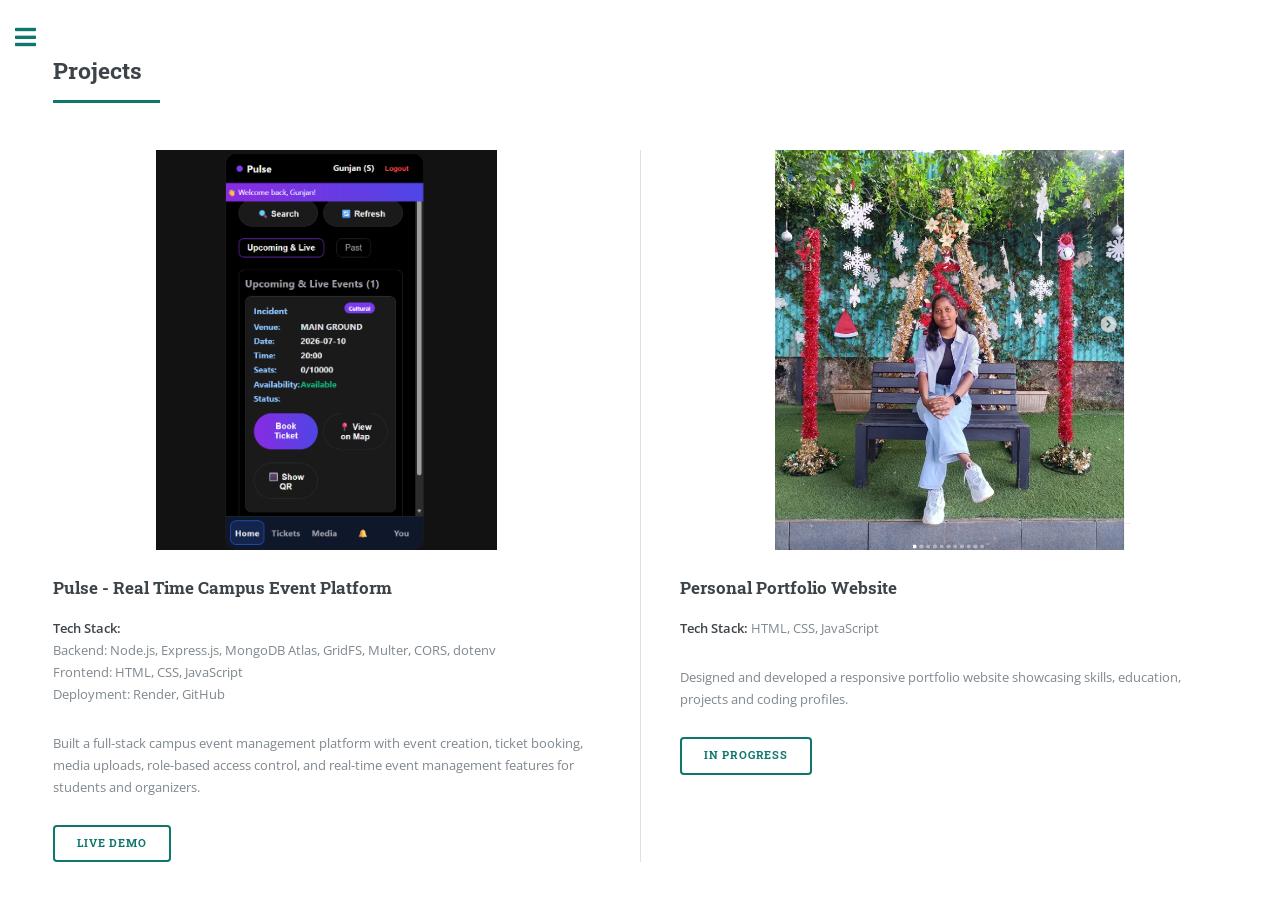
==== projects.html @ a21080b9 "Add files via upload" ====
<!DOCTYPE HTML>
<!--
	Editorial by HTML5 UP
	html5up.net | @ajlkn
	Free for personal and commercial use under the CCA 3.0 license (html5up.net/license)
-->
<html>
	<head>
		<title>Editorial by HTML5 UP</title>
		<meta charset="utf-8" />
		<meta name="viewport" content="width=device-width, initial-scale=1, user-scalable=no" />
		<link rel="stylesheet" href="assets/css/main.css" />
	</head>
	<body class="is-preload">

		<!-- Wrapper -->
			<div id="wrapper">

				<!-- Main -->
					<div id="main">
						<div class="inner">

							

							<!-- Projects -->
								<section>
									<header class="major">
										<h2>Projects</h2>
									</header>
									<div class="posts">
										<!-- Project 1 -->
										<article>
											<a href="#" class="image"><img src="images/Pulse.png" alt="Pulse Project" /></a>
											<h3>Pulse - Real Time Campus Event Platform</h3>
											<p>
    										<strong>Tech Stack:</strong><br>

    											Backend: Node.js, Express.js, MongoDB Atlas, GridFS, Multer, CORS, dotenv<br>

    											Frontend: HTML, CSS, JavaScript<br>

    											Deployment: Render, GitHub
											</p>
											<p>
                								Built a full-stack campus event management platform with event creation,
												ticket booking, media uploads, role-based access control, and real-time
												event management features for students and organizers.
            								</p>

            								<ul class="actions">
                								<li><a href="https://frontendcampus.netlify.app/?api=https://campus-event-hub-1.onrender.com" class="button" target="_blank">Live  Demo</a></li>
            								</ul>               		
            							
										</article>
										<!-- Project 2 -->
										<article>
											<a href="#" class="image">
                								<img src="images/Porfolio.png" alt="Portfolio Website" />
            								</a>

            								<h3>Personal Portfolio Website</h3>
            								<p>
    										<strong>Tech Stack:</strong>
    											HTML, CSS, JavaScript
											</p>
            								<p>
                							Designed and developed a responsive portfolio website
                							showcasing skills, education, projects and coding profiles.
            								</p>

            								<ul class="actions">
                							<li><a href="#" class="button">In Progress</a></li>
            								</ul>
										</article>
											
									</div>
								</section>

						</div>
					</div>

				<!-- Sidebar -->
					<div id="sidebar">
						<div class="inner">

							<!-- Menu -->
								<nav id="menu">
									<header class="major">
										<h2>Menu</h2>
									</header>
									<ul>
										<li><a href="index.html">Home</a></li>
										<li><a href="about.html">About</a></li>
										<li><a href="skills.html">Skills</a></li>
										<li><a href="projects.html">Projects</a></li>
										<li><a href="education.html">Education</a></li>
										<li><a href="contact.html">Contact</a></li>
									</ul>
								</nav>

							<!-- Section -->
							<section>
    							<header class="major">
        							<h2>Achievements</h2>
    							</header>

    							<ul>
        							<li>200+ Problems Solved on LeetCode</li>
        							<li>MCA at NITK Surathkal</li>
        							<li>BCA CGPA: 8.16</li>
    							</ul>
							</section>

							<!-- Section -->
								<section>
									<header class="major">
										<h2>Get in touch</h2>
									</header>
									
									<ul class="contact">
										<li class="icon solid fa-envelope">gunjantoppo2003@gmail.com</li>
										<li class="icon solid fa-phone">+91-6204297197</li>
										<li class="icon solid fa-home">Ranchi, Jharkhand</li>
									</ul>
								</section>

							<!-- Footer -->
								<footer id="footer">
									&copy; 2026 Gunjan Toppo. Built with HTML, CSS & JavaScript.
								</footer>

						</div>
					</div>

			</div>

		<!-- Scripts -->
			<script src="assets/js/jquery.min.js"></script>
			<script src="assets/js/browser.min.js"></script>
			<script src="assets/js/breakpoints.min.js"></script>
			<script src="assets/js/util.js"></script>
			<script src="assets/js/main.js"></script>

	</body>
</html>
---- assets/css/main.css ----
@import url(fontawesome-all.min.css);
@import url("https://fonts.googleapis.com/css?family=Open+Sans:400,600,400italic,600italic|Roboto+Slab:400,700");
/*
	Editorial by HTML5 UP
	html5up.net | @ajlkn
	Free for personal and commercial use under the CCA 3.0 license (html5up.net/license)
*/
html, body, div, span, applet, object,
iframe, h1, h2, h3, h4, h5, h6, p, blockquote,
pre, a, abbr, acronym, address, big, cite,
code, del, dfn, em, img, ins, kbd, q, s, samp,
small, strike, strong, sub, sup, tt, var, b,
u, i, center, dl, dt, dd, ol, ul, li, fieldset,
form, label, legend, table, caption, tbody,
tfoot, thead, tr, th, td, article, aside,
canvas, details, embed, figure, figcaption,
footer, header, hgroup, menu, nav, output, ruby,
section, summary, time, mark, audio, video {
  margin: 0;
  padding: 0;
  border: 0;
  font-size: 100%;
  font: inherit;
  vertical-align: baseline; }

article, aside, details, figcaption, figure,
footer, header, hgroup, menu, nav, section {
  display: block; }

body {
  line-height: 1; }

ol, ul {
  list-style: none; }

blockquote, q {
  quotes: none; }
  blockquote:before, blockquote:after, q:before, q:after {
    content: '';
    content: none; }

table {
  border-collapse: collapse;
  border-spacing: 0; }

body {
  -webkit-text-size-adjust: none; }

mark {
  background-color: transparent;
  color: inherit; }

input::-moz-focus-inner {
  border: 0;
  padding: 0; }

input, select, textarea {
  -moz-appearance: none;
  -webkit-appearance: none;
  -ms-appearance: none;
  appearance: none; }

/* Basic */
@-ms-viewport {
  width: device-width; }

body {
  -ms-overflow-style: scrollbar; }

@media screen and (max-width: 480px) {
  html, body {
    min-width: 320px; } }

html {
  box-sizing: border-box; }

*, *:before, *:after {
  box-sizing: inherit; }

body {
  background: #ffffff; }
  body.is-preload *, body.is-preload *:before, body.is-preload *:after, body.is-resizing *, body.is-resizing *:before, body.is-resizing *:after {
    -moz-animation: none !important;
    -webkit-animation: none !important;
    -ms-animation: none !important;
    animation: none !important;
    -moz-transition: none !important;
    -webkit-transition: none !important;
    -ms-transition: none !important;
    transition: none !important; }

/* Type */
body, input, select, textarea {
  color: #7f888f;
  font-family: "Open Sans", sans-serif;
  font-size: 13pt;
  font-weight: 400;
  line-height: 1.65; }
  @media screen and (max-width: 1680px) {
    body, input, select, textarea {
      font-size: 11pt; } }
  @media screen and (max-width: 1280px) {
    body, input, select, textarea {
      font-size: 10pt; } }
  @media screen and (max-width: 360px) {
    body, input, select, textarea {
      font-size: 9pt; } }

a {
  -moz-transition: color 0.2s ease-in-out, border-bottom-color 0.2s ease-in-out;
  -webkit-transition: color 0.2s ease-in-out, border-bottom-color 0.2s ease-in-out;
  -ms-transition: color 0.2s ease-in-out, border-bottom-color 0.2s ease-in-out;
  transition: color 0.2s ease-in-out, border-bottom-color 0.2s ease-in-out;
  border-bottom: dotted 1px;
  color: #0F766E;
  text-decoration: none; }
  a:hover {
    border-bottom-color: #0F766E;
    color: #0F766E !important; }
    a:hover strong {
      color: inherit; }

strong, b {
  color: #3d4449;
  font-weight: 600; }

em, i {
  font-style: italic; }

p {
  margin: 0 0 2em 0; }

h1, h2, h3, h4, h5, h6 {
  color: #3d4449;
  font-family: "Roboto Slab", serif;
  font-weight: 700;
  line-height: 1.5;
  margin: 0 0 1em 0; }
  h1 a, h2 a, h3 a, h4 a, h5 a, h6 a {
    color: inherit;
    text-decoration: none;
    border-bottom: 0; }

h1 {
  font-size: 4em;
  margin: 0 0 0.5em 0;
  line-height: 1.3; }

h2 {
  font-size: 1.75em; }

h3 {
  font-size: 1.25em; }

h4 {
  font-size: 1.1em; }

h5 {
  font-size: 0.9em; }

h6 {
  font-size: 0.7em; }

@media screen and (max-width: 1680px) {
  h1 {
    font-size: 3.5em; } }

@media screen and (max-width: 980px) {
  h1 {
    font-size: 3.25em; } }

@media screen and (max-width: 736px) {
  h1 {
    font-size: 2em;
    line-height: 1.4; }
  h2 {
    font-size: 1.5em; } }

sub {
  font-size: 0.8em;
  position: relative;
  top: 0.5em; }

sup {
  font-size: 0.8em;
  position: relative;
  top: -0.5em; }

blockquote {
  border-left: solid 3px rgba(210, 215, 217, 0.75);
  font-style: italic;
  margin: 0 0 2em 0;
  padding: 0.5em 0 0.5em 2em; }

code {
  background: rgba(230, 235, 237, 0.25);
  border-radius: 0.375em;
  border: solid 1px rgba(210, 215, 217, 0.75);
  font-family: "Courier New", monospace;
  font-size: 0.9em;
  margin: 0 0.25em;
  padding: 0.25em 0.65em; }

pre {
  -webkit-overflow-scrolling: touch;
  font-family: "Courier New", monospace;
  font-size: 0.9em;
  margin: 0 0 2em 0; }
  pre code {
    display: block;
    line-height: 1.75;
    padding: 1em 1.5em;
    overflow-x: auto; }

hr {
  border: 0;
  border-bottom: solid 1px rgba(210, 215, 217, 0.75);
  margin: 2em 0; }
  hr.major {
    margin: 3em 0; }

.align-left {
  text-align: left; }

.align-center {
  text-align: center; }

.align-right {
  text-align: right; }

/* Row */
.row {
  display: flex;
  flex-wrap: wrap;
  box-sizing: border-box;
  align-items: stretch; }
  .row > * {
    box-sizing: border-box; }
  .row.gtr-uniform > * > :last-child {
    margin-bottom: 0; }
  .row.aln-left {
    justify-content: flex-start; }
  .row.aln-center {
    justify-content: center; }
  .row.aln-right {
    justify-content: flex-end; }
  .row.aln-top {
    align-items: flex-start; }
  .row.aln-middle {
    align-items: center; }
  .row.aln-bottom {
    align-items: flex-end; }
  .row > .imp {
    order: -1; }
  .row > .col-1 {
    width: 8.33333%; }
  .row > .off-1 {
    margin-left: 8.33333%; }
  .row > .col-2 {
    width: 16.66667%; }
  .row > .off-2 {
    margin-left: 16.66667%; }
  .row > .col-3 {
    width: 25%; }
  .row > .off-3 {
    margin-left: 25%; }
  .row > .col-4 {
    width: 33.33333%; }
  .row > .off-4 {
    margin-left: 33.33333%; }
  .row > .col-5 {
    width: 41.66667%; }
  .row > .off-5 {
    margin-left: 41.66667%; }
  .row > .col-6 {
    width: 50%; }
  .row > .off-6 {
    margin-left: 50%; }
  .row > .col-7 {
    width: 58.33333%; }
  .row > .off-7 {
    margin-left: 58.33333%; }
  .row > .col-8 {
    width: 66.66667%; }
  .row > .off-8 {
    margin-left: 66.66667%; }
  .row > .col-9 {
    width: 75%; }
  .row > .off-9 {
    margin-left: 75%; }
  .row > .col-10 {
    width: 83.33333%; }
  .row > .off-10 {
    margin-left: 83.33333%; }
  .row > .col-11 {
    width: 91.66667%; }
  .row > .off-11 {
    margin-left: 91.66667%; }
  .row > .col-12 {
    width: 100%; }
  .row > .off-12 {
    margin-left: 100%; }
  .row.gtr-0 {
    margin-top: 0;
    margin-left: 0em; }
    .row.gtr-0 > * {
      padding: 0 0 0 0em; }
    .row.gtr-0.gtr-uniform {
      margin-top: 0em; }
      .row.gtr-0.gtr-uniform > * {
        padding-top: 0em; }
  .row.gtr-25 {
    margin-top: 0;
    margin-left: -0.375em; }
    .row.gtr-25 > * {
      padding: 0 0 0 0.375em; }
    .row.gtr-25.gtr-uniform {
      margin-top: -0.375em; }
      .row.gtr-25.gtr-uniform > * {
        padding-top: 0.375em; }
  .row.gtr-50 {
    margin-top: 0;
    margin-left: -0.75em; }
    .row.gtr-50 > * {
      padding: 0 0 0 0.75em; }
    .row.gtr-50.gtr-uniform {
      margin-top: -0.75em; }
      .row.gtr-50.gtr-uniform > * {
        padding-top: 0.75em; }
  .row {
    margin-top: 0;
    margin-left: -1.5em; }
    .row > * {
      padding: 0 0 0 1.5em; }
    .row.gtr-uniform {
      margin-top: -1.5em; }
      .row.gtr-uniform > * {
        padding-top: 1.5em; }
  .row.gtr-150 {
    margin-top: 0;
    margin-left: -2.25em; }
    .row.gtr-150 > * {
      padding: 0 0 0 2.25em; }
    .row.gtr-150.gtr-uniform {
      margin-top: -2.25em; }
      .row.gtr-150.gtr-uniform > * {
        padding-top: 2.25em; }
  .row.gtr-200 {
    margin-top: 0;
    margin-left: -3em; }
    .row.gtr-200 > * {
      padding: 0 0 0 3em; }
    .row.gtr-200.gtr-uniform {
      margin-top: -3em; }
      .row.gtr-200.gtr-uniform > * {
        padding-top: 3em; }
  @media screen and (max-width: 1680px) {
    .row {
      display: flex;
      flex-wrap: wrap;
      box-sizing: border-box;
      align-items: stretch; }
      .row > * {
        box-sizing: border-box; }
      .row.gtr-uniform > * > :last-child {
        margin-bottom: 0; }
      .row.aln-left {
        justify-content: flex-start; }
      .row.aln-center {
        justify-content: center; }
      .row.aln-right {
        justify-content: flex-end; }
      .row.aln-top {
        align-items: flex-start; }
      .row.aln-middle {
        align-items: center; }
      .row.aln-bottom {
        align-items: flex-end; }
      .row > .imp-xlarge {
        order: -1; }
      .row > .col-1-xlarge {
        width: 8.33333%; }
      .row > .off-1-xlarge {
        margin-left: 8.33333%; }
      .row > .col-2-xlarge {
        width: 16.66667%; }
      .row > .off-2-xlarge {
        margin-left: 16.66667%; }
      .row > .col-3-xlarge {
        width: 25%; }
      .row > .off-3-xlarge {
        margin-left: 25%; }
      .row > .col-4-xlarge {
        width: 33.33333%; }
      .row > .off-4-xlarge {
        margin-left: 33.33333%; }
      .row > .col-5-xlarge {
        width: 41.66667%; }
      .row > .off-5-xlarge {
        margin-left: 41.66667%; }
      .row > .col-6-xlarge {
        width: 50%; }
      .row > .off-6-xlarge {
        margin-left: 50%; }
      .row > .col-7-xlarge {
        width: 58.33333%; }
      .row > .off-7-xlarge {
        margin-left: 58.33333%; }
      .row > .col-8-xlarge {
        width: 66.66667%; }
      .row > .off-8-xlarge {
        margin-left: 66.66667%; }
      .row > .col-9-xlarge {
        width: 75%; }
      .row > .off-9-xlarge {
        margin-left: 75%; }
      .row > .col-10-xlarge {
        width: 83.33333%; }
      .row > .off-10-xlarge {
        margin-left: 83.33333%; }
      .row > .col-11-xlarge {
        width: 91.66667%; }
      .row > .off-11-xlarge {
        margin-left: 91.66667%; }
      .row > .col-12-xlarge {
        width: 100%; }
      .row > .off-12-xlarge {
        margin-left: 100%; }
      .row.gtr-0 {
        margin-top: 0;
        margin-left: 0em; }
        .row.gtr-0 > * {
          padding: 0 0 0 0em; }
        .row.gtr-0.gtr-uniform {
          margin-top: 0em; }
          .row.gtr-0.gtr-uniform > * {
            padding-top: 0em; }
      .row.gtr-25 {
        margin-top: 0;
        margin-left: -0.375em; }
        .row.gtr-25 > * {
          padding: 0 0 0 0.375em; }
        .row.gtr-25.gtr-uniform {
          margin-top: -0.375em; }
          .row.gtr-25.gtr-uniform > * {
            padding-top: 0.375em; }
      .row.gtr-50 {
        margin-top: 0;
        margin-left: -0.75em; }
        .row.gtr-50 > * {
          padding: 0 0 0 0.75em; }
        .row.gtr-50.gtr-uniform {
          margin-top: -0.75em; }
          .row.gtr-50.gtr-uniform > * {
            padding-top: 0.75em; }
      .row {
        margin-top: 0;
        margin-left: -1.5em; }
        .row > * {
          padding: 0 0 0 1.5em; }
        .row.gtr-uniform {
          margin-top: -1.5em; }
          .row.gtr-uniform > * {
            padding-top: 1.5em; }
      .row.gtr-150 {
        margin-top: 0;
        margin-left: -2.25em; }
        .row.gtr-150 > * {
          padding: 0 0 0 2.25em; }
        .row.gtr-150.gtr-uniform {
          margin-top: -2.25em; }
          .row.gtr-150.gtr-uniform > * {
            padding-top: 2.25em; }
      .row.gtr-200 {
        margin-top: 0;
        margin-left: -3em; }
        .row.gtr-200 > * {
          padding: 0 0 0 3em; }
        .row.gtr-200.gtr-uniform {
          margin-top: -3em; }
          .row.gtr-200.gtr-uniform > * {
            padding-top: 3em; } }
  @media screen and (max-width: 1280px) {
    .row {
      display: flex;
      flex-wrap: wrap;
      box-sizing: border-box;
      align-items: stretch; }
      .row > * {
        box-sizing: border-box; }
      .row.gtr-uniform > * > :last-child {
        margin-bottom: 0; }
      .row.aln-left {
        justify-content: flex-start; }
      .row.aln-center {
        justify-content: center; }
      .row.aln-right {
        justify-content: flex-end; }
      .row.aln-top {
        align-items: flex-start; }
      .row.aln-middle {
        align-items: center; }
      .row.aln-bottom {
        align-items: flex-end; }
      .row > .imp-large {
        order: -1; }
      .row > .col-1-large {
        width: 8.33333%; }
      .row > .off-1-large {
        margin-left: 8.33333%; }
      .row > .col-2-large {
        width: 16.66667%; }
      .row > .off-2-large {
        margin-left: 16.66667%; }
      .row > .col-3-large {
        width: 25%; }
      .row > .off-3-large {
        margin-left: 25%; }
      .row > .col-4-large {
        width: 33.33333%; }
      .row > .off-4-large {
        margin-left: 33.33333%; }
      .row > .col-5-large {
        width: 41.66667%; }
      .row > .off-5-large {
        margin-left: 41.66667%; }
      .row > .col-6-large {
        width: 50%; }
      .row > .off-6-large {
        margin-left: 50%; }
      .row > .col-7-large {
        width: 58.33333%; }
      .row > .off-7-large {
        margin-left: 58.33333%; }
      .row > .col-8-large {
        width: 66.66667%; }
      .row > .off-8-large {
        margin-left: 66.66667%; }
      .row > .col-9-large {
        width: 75%; }
      .row > .off-9-large {
        margin-left: 75%; }
      .row > .col-10-large {
        width: 83.33333%; }
      .row > .off-10-large {
        margin-left: 83.33333%; }
      .row > .col-11-large {
        width: 91.66667%; }
      .row > .off-11-large {
        margin-left: 91.66667%; }
      .row > .col-12-large {
        width: 100%; }
      .row > .off-12-large {
        margin-left: 100%; }
      .row.gtr-0 {
        margin-top: 0;
        margin-left: 0em; }
        .row.gtr-0 > * {
          padding: 0 0 0 0em; }
        .row.gtr-0.gtr-uniform {
          margin-top: 0em; }
          .row.gtr-0.gtr-uniform > * {
            padding-top: 0em; }
      .row.gtr-25 {
        margin-top: 0;
        margin-left: -0.375em; }
        .row.gtr-25 > * {
          padding: 0 0 0 0.375em; }
        .row.gtr-25.gtr-uniform {
          margin-top: -0.375em; }
          .row.gtr-25.gtr-uniform > * {
            padding-top: 0.375em; }
      .row.gtr-50 {
        margin-top: 0;
        margin-left: -0.75em; }
        .row.gtr-50 > * {
          padding: 0 0 0 0.75em; }
        .row.gtr-50.gtr-uniform {
          margin-top: -0.75em; }
          .row.gtr-50.gtr-uniform > * {
            padding-top: 0.75em; }
      .row {
        margin-top: 0;
        margin-left: -1.5em; }
        .row > * {
          padding: 0 0 0 1.5em; }
        .row.gtr-uniform {
          margin-top: -1.5em; }
          .row.gtr-uniform > * {
            padding-top: 1.5em; }
      .row.gtr-150 {
        margin-top: 0;
        margin-left: -2.25em; }
        .row.gtr-150 > * {
          padding: 0 0 0 2.25em; }
        .row.gtr-150.gtr-uniform {
          margin-top: -2.25em; }
          .row.gtr-150.gtr-uniform > * {
            padding-top: 2.25em; }
      .row.gtr-200 {
        margin-top: 0;
        margin-left: -3em; }
        .row.gtr-200 > * {
          padding: 0 0 0 3em; }
        .row.gtr-200.gtr-uniform {
          margin-top: -3em; }
          .row.gtr-200.gtr-uniform > * {
            padding-top: 3em; } }
  @media screen and (max-width: 980px) {
    .row {
      display: flex;
      flex-wrap: wrap;
      box-sizing: border-box;
      align-items: stretch; }
      .row > * {
        box-sizing: border-box; }
      .row.gtr-uniform > * > :last-child {
        margin-bottom: 0; }
      .row.aln-left {
        justify-content: flex-start; }
      .row.aln-center {
        justify-content: center; }
      .row.aln-right {
        justify-content: flex-end; }
      .row.aln-top {
        align-items: flex-start; }
      .row.aln-middle {
        align-items: center; }
      .row.aln-bottom {
        align-items: flex-end; }
      .row > .imp-medium {
        order: -1; }
      .row > .col-1-medium {
        width: 8.33333%; }
      .row > .off-1-medium {
        margin-left: 8.33333%; }
      .row > .col-2-medium {
        width: 16.66667%; }
      .row > .off-2-medium {
        margin-left: 16.66667%; }
      .row > .col-3-medium {
        width: 25%; }
      .row > .off-3-medium {
        margin-left: 25%; }
      .row > .col-4-medium {
        width: 33.33333%; }
      .row > .off-4-medium {
        margin-left: 33.33333%; }
      .row > .col-5-medium {
        width: 41.66667%; }
      .row > .off-5-medium {
        margin-left: 41.66667%; }
      .row > .col-6-medium {
        width: 50%; }
      .row > .off-6-medium {
        margin-left: 50%; }
      .row > .col-7-medium {
        width: 58.33333%; }
      .row > .off-7-medium {
        margin-left: 58.33333%; }
      .row > .col-8-medium {
        width: 66.66667%; }
      .row > .off-8-medium {
        margin-left: 66.66667%; }
      .row > .col-9-medium {
        width: 75%; }
      .row > .off-9-medium {
        margin-left: 75%; }
      .row > .col-10-medium {
        width: 83.33333%; }
      .row > .off-10-medium {
        margin-left: 83.33333%; }
      .row > .col-11-medium {
        width: 91.66667%; }
      .row > .off-11-medium {
        margin-left: 91.66667%; }
      .row > .col-12-medium {
        width: 100%; }
      .row > .off-12-medium {
        margin-left: 100%; }
      .row.gtr-0 {
        margin-top: 0;
        margin-left: 0em; }
        .row.gtr-0 > * {
          padding: 0 0 0 0em; }
        .row.gtr-0.gtr-uniform {
          margin-top: 0em; }
          .row.gtr-0.gtr-uniform > * {
            padding-top: 0em; }
      .row.gtr-25 {
        margin-top: 0;
        margin-left: -0.375em; }
        .row.gtr-25 > * {
          padding: 0 0 0 0.375em; }
        .row.gtr-25.gtr-uniform {
          margin-top: -0.375em; }
          .row.gtr-25.gtr-uniform > * {
            padding-top: 0.375em; }
      .row.gtr-50 {
        margin-top: 0;
        margin-left: -0.75em; }
        .row.gtr-50 > * {
          padding: 0 0 0 0.75em; }
        .row.gtr-50.gtr-uniform {
          margin-top: -0.75em; }
          .row.gtr-50.gtr-uniform > * {
            padding-top: 0.75em; }
      .row {
        margin-top: 0;
        margin-left: -1.5em; }
        .row > * {
          padding: 0 0 0 1.5em; }
        .row.gtr-uniform {
          margin-top: -1.5em; }
          .row.gtr-uniform > * {
            padding-top: 1.5em; }
      .row.gtr-150 {
        margin-top: 0;
        margin-left: -2.25em; }
        .row.gtr-150 > * {
          padding: 0 0 0 2.25em; }
        .row.gtr-150.gtr-uniform {
          margin-top: -2.25em; }
          .row.gtr-150.gtr-uniform > * {
            padding-top: 2.25em; }
      .row.gtr-200 {
        margin-top: 0;
        margin-left: -3em; }
        .row.gtr-200 > * {
          padding: 0 0 0 3em; }
        .row.gtr-200.gtr-uniform {
          margin-top: -3em; }
          .row.gtr-200.gtr-uniform > * {
            padding-top: 3em; } }
  @media screen and (max-width: 736px) {
    .row {
      display: flex;
      flex-wrap: wrap;
      box-sizing: border-box;
      align-items: stretch; }
      .row > * {
        box-sizing: border-box; }
      .row.gtr-uniform > * > :last-child {
        margin-bottom: 0; }
      .row.aln-left {
        justify-content: flex-start; }
      .row.aln-center {
        justify-content: center; }
      .row.aln-right {
        justify-content: flex-end; }
      .row.aln-top {
        align-items: flex-start; }
      .row.aln-middle {
        align-items: center; }
      .row.aln-bottom {
        align-items: flex-end; }
      .row > .imp-small {
        order: -1; }
      .row > .col-1-small {
        width: 8.33333%; }
      .row > .off-1-small {
        margin-left: 8.33333%; }
      .row > .col-2-small {
        width: 16.66667%; }
      .row > .off-2-small {
        margin-left: 16.66667%; }
      .row > .col-3-small {
        width: 25%; }
      .row > .off-3-small {
        margin-left: 25%; }
      .row > .col-4-small {
        width: 33.33333%; }
      .row > .off-4-small {
        margin-left: 33.33333%; }
      .row > .col-5-small {
        width: 41.66667%; }
      .row > .off-5-small {
        margin-left: 41.66667%; }
      .row > .col-6-small {
        width: 50%; }
      .row > .off-6-small {
        margin-left: 50%; }
      .row > .col-7-small {
        width: 58.33333%; }
      .row > .off-7-small {
        margin-left: 58.33333%; }
      .row > .col-8-small {
        width: 66.66667%; }
      .row > .off-8-small {
        margin-left: 66.66667%; }
      .row > .col-9-small {
        width: 75%; }
      .row > .off-9-small {
        margin-left: 75%; }
      .row > .col-10-small {
        width: 83.33333%; }
      .row > .off-10-small {
        margin-left: 83.33333%; }
      .row > .col-11-small {
        width: 91.66667%; }
      .row > .off-11-small {
        margin-left: 91.66667%; }
      .row > .col-12-small {
        width: 100%; }
      .row > .off-12-small {
        margin-left: 100%; }
      .row.gtr-0 {
        margin-top: 0;
        margin-left: 0em; }
        .row.gtr-0 > * {
          padding: 0 0 0 0em; }
        .row.gtr-0.gtr-uniform {
          margin-top: 0em; }
          .row.gtr-0.gtr-uniform > * {
            padding-top: 0em; }
      .row.gtr-25 {
        margin-top: 0;
        margin-left: -0.375em; }
        .row.gtr-25 > * {
          padding: 0 0 0 0.375em; }
        .row.gtr-25.gtr-uniform {
          margin-top: -0.375em; }
          .row.gtr-25.gtr-uniform > * {
            padding-top: 0.375em; }
      .row.gtr-50 {
        margin-top: 0;
        margin-left: -0.75em; }
        .row.gtr-50 > * {
          padding: 0 0 0 0.75em; }
        .row.gtr-50.gtr-uniform {
          margin-top: -0.75em; }
          .row.gtr-50.gtr-uniform > * {
            padding-top: 0.75em; }
      .row {
        margin-top: 0;
        margin-left: -1.5em; }
        .row > * {
          padding: 0 0 0 1.5em; }
        .row.gtr-uniform {
          margin-top: -1.5em; }
          .row.gtr-uniform > * {
            padding-top: 1.5em; }
      .row.gtr-150 {
        margin-top: 0;
        margin-left: -2.25em; }
        .row.gtr-150 > * {
          padding: 0 0 0 2.25em; }
        .row.gtr-150.gtr-uniform {
          margin-top: -2.25em; }
          .row.gtr-150.gtr-uniform > * {
            padding-top: 2.25em; }
      .row.gtr-200 {
        margin-top: 0;
        margin-left: -3em; }
        .row.gtr-200 > * {
          padding: 0 0 0 3em; }
        .row.gtr-200.gtr-uniform {
          margin-top: -3em; }
          .row.gtr-200.gtr-uniform > * {
            padding-top: 3em; } }
  @media screen and (max-width: 480px) {
    .row {
      display: flex;
      flex-wrap: wrap;
      box-sizing: border-box;
      align-items: stretch; }
      .row > * {
        box-sizing: border-box; }
      .row.gtr-uniform > * > :last-child {
        margin-bottom: 0; }
      .row.aln-left {
        justify-content: flex-start; }
      .row.aln-center {
        justify-content: center; }
      .row.aln-right {
        justify-content: flex-end; }
      .row.aln-top {
        align-items: flex-start; }
      .row.aln-middle {
        align-items: center; }
      .row.aln-bottom {
        align-items: flex-end; }
      .row > .imp-xsmall {
        order: -1; }
      .row > .col-1-xsmall {
        width: 8.33333%; }
      .row > .off-1-xsmall {
        margin-left: 8.33333%; }
      .row > .col-2-xsmall {
        width: 16.66667%; }
      .row > .off-2-xsmall {
        margin-left: 16.66667%; }
      .row > .col-3-xsmall {
        width: 25%; }
      .row > .off-3-xsmall {
        margin-left: 25%; }
      .row > .col-4-xsmall {
        width: 33.33333%; }
      .row > .off-4-xsmall {
        margin-left: 33.33333%; }
      .row > .col-5-xsmall {
        width: 41.66667%; }
      .row > .off-5-xsmall {
        margin-left: 41.66667%; }
      .row > .col-6-xsmall {
        width: 50%; }
      .row > .off-6-xsmall {
        margin-left: 50%; }
      .row > .col-7-xsmall {
        width: 58.33333%; }
      .row > .off-7-xsmall {
        margin-left: 58.33333%; }
      .row > .col-8-xsmall {
        width: 66.66667%; }
      .row > .off-8-xsmall {
        margin-left: 66.66667%; }
      .row > .col-9-xsmall {
        width: 75%; }
      .row > .off-9-xsmall {
        margin-left: 75%; }
      .row > .col-10-xsmall {
        width: 83.33333%; }
      .row > .off-10-xsmall {
        margin-left: 83.33333%; }
      .row > .col-11-xsmall {
        width: 91.66667%; }
      .row > .off-11-xsmall {
        margin-left: 91.66667%; }
      .row > .col-12-xsmall {
        width: 100%; }
      .row > .off-12-xsmall {
        margin-left: 100%; }
      .row.gtr-0 {
        margin-top: 0;
        margin-left: 0em; }
        .row.gtr-0 > * {
          padding: 0 0 0 0em; }
        .row.gtr-0.gtr-uniform {
          margin-top: 0em; }
          .row.gtr-0.gtr-uniform > * {
            padding-top: 0em; }
      .row.gtr-25 {
        margin-top: 0;
        margin-left: -0.375em; }
        .row.gtr-25 > * {
          padding: 0 0 0 0.375em; }
        .row.gtr-25.gtr-uniform {
          margin-top: -0.375em; }
          .row.gtr-25.gtr-uniform > * {
            padding-top: 0.375em; }
      .row.gtr-50 {
        margin-top: 0;
        margin-left: -0.75em; }
        .row.gtr-50 > * {
          padding: 0 0 0 0.75em; }
        .row.gtr-50.gtr-uniform {
          margin-top: -0.75em; }
          .row.gtr-50.gtr-uniform > * {
            padding-top: 0.75em; }
      .row {
        margin-top: 0;
        margin-left: -1.5em; }
        .row > * {
          padding: 0 0 0 1.5em; }
        .row.gtr-uniform {
          margin-top: -1.5em; }
          .row.gtr-uniform > * {
            padding-top: 1.5em; }
      .row.gtr-150 {
        margin-top: 0;
        margin-left: -2.25em; }
        .row.gtr-150 > * {
          padding: 0 0 0 2.25em; }
        .row.gtr-150.gtr-uniform {
          margin-top: -2.25em; }
          .row.gtr-150.gtr-uniform > * {
            padding-top: 2.25em; }
      .row.gtr-200 {
        margin-top: 0;
        margin-left: -3em; }
        .row.gtr-200 > * {
          padding: 0 0 0 3em; }
        .row.gtr-200.gtr-uniform {
          margin-top: -3em; }
          .row.gtr-200.gtr-uniform > * {
            padding-top: 3em; } }

/* Section/Article */
section.special, article.special {
  text-align: center; }

header p {
  font-family: "Roboto Slab", serif;
  font-size: 1em;
  font-weight: 400;
  letter-spacing: 0.075em;
  margin-top: -0.5em;
  text-transform: uppercase; }

header.major > :last-child {
  border-bottom: solid 3px #0F766E;
  display: inline-block;
  margin: 0 0 2em 0;
  padding: 0 0.75em 0.5em 0; }

header.main > :last-child {
  margin: 0 0 1em 0; }

/* Form */
form {
  margin: 0 0 2em 0; }

label {
  color: #3d4449;
  display: block;
  font-size: 0.9em;
  font-weight: 600;
  margin: 0 0 1em 0; }

input[type="text"],
input[type="password"],
input[type="email"],
input[type="tel"],
input[type="search"],
input[type="url"],
select,
textarea {
  -moz-appearance: none;
  -webkit-appearance: none;
  -ms-appearance: none;
  appearance: none;
  background: #ffffff;
  border-radius: 0.375em;
  border: none;
  border: solid 1px rgba(210, 215, 217, 0.75);
  color: inherit;
  display: block;
  outline: 0;
  padding: 0 1em;
  text-decoration: none;
  width: 100%; }
  input[type="text"]:invalid,
  input[type="password"]:invalid,
  input[type="email"]:invalid,
  input[type="tel"]:invalid,
  input[type="search"]:invalid,
  input[type="url"]:invalid,
  select:invalid,
  textarea:invalid {
    box-shadow: none; }
  input[type="text"]:focus,
  input[type="password"]:focus,
  input[type="email"]:focus,
  input[type="tel"]:focus,
  input[type="search"]:focus,
  input[type="url"]:focus,
  select:focus,
  textarea:focus {
    border-color: #0F766E;
    box-shadow: 0 0 0 1px #0F766E; }

select {
  background-image: url("data:image/svg+xml;charset=utf8,%3Csvg xmlns='http://www.w3.org/2000/svg' width='40' height='40' preserveAspectRatio='none' viewBox='0 0 40 40'%3E%3Cpath d='M9.4,12.3l10.4,10.4l10.4-10.4c0.2-0.2,0.5-0.4,0.9-0.4c0.3,0,0.6,0.1,0.9,0.4l3.3,3.3c0.2,0.2,0.4,0.5,0.4,0.9 c0,0.4-0.1,0.6-0.4,0.9L20.7,31.9c-0.2,0.2-0.5,0.4-0.9,0.4c-0.3,0-0.6-0.1-0.9-0.4L4.3,17.3c-0.2-0.2-0.4-0.5-0.4-0.9 c0-0.4,0.1-0.6,0.4-0.9l3.3-3.3c0.2-0.2,0.5-0.4,0.9-0.4S9.1,12.1,9.4,12.3z' fill='rgba(210, 215, 217, 0.75)' /%3E%3C/svg%3E");
  background-size: 1.25em;
  background-repeat: no-repeat;
  background-position: calc(100% - 1em) center;
  height: 2.75em;
  padding-right: 2.75em;
  text-overflow: ellipsis; }
  select option {
    color: #3d4449;
    background: #ffffff; }
  select:focus::-ms-value {
    background-color: transparent; }
  select::-ms-expand {
    display: none; }

input[type="text"],
input[type="password"],
input[type="email"],
input[type="tel"],
input[type="search"],
input[type="url"],
select {
  height: 2.75em; }

textarea {
  padding: 0.75em 1em; }

input[type="checkbox"],
input[type="radio"] {
  -moz-appearance: none;
  -webkit-appearance: none;
  -ms-appearance: none;
  appearance: none;
  display: block;
  float: left;
  margin-right: -2em;
  opacity: 0;
  width: 1em;
  z-index: -1; }
  input[type="checkbox"] + label,
  input[type="radio"] + label {
    text-decoration: none;
    color: #7f888f;
    cursor: pointer;
    display: inline-block;
    font-size: 1em;
    font-weight: 400;
    padding-left: 2.4em;
    padding-right: 0.75em;
    position: relative; }
    input[type="checkbox"] + label:before,
    input[type="radio"] + label:before {
      -moz-osx-font-smoothing: grayscale;
      -webkit-font-smoothing: antialiased;
      display: inline-block;
      font-style: normal;
      font-variant: normal;
      text-rendering: auto;
      line-height: 1;
      text-transform: none !important;
      font-family: 'Font Awesome 5 Free';
      font-weight: 900; }
    input[type="checkbox"] + label:before,
    input[type="radio"] + label:before {
      background: #ffffff;
      border-radius: 0.375em;
      border: solid 1px rgba(210, 215, 217, 0.75);
      content: '';
      display: inline-block;
      font-size: 0.8em;
      height: 2.0625em;
      left: 0;
      line-height: 2.0625em;
      position: absolute;
      text-align: center;
      top: 0;
      width: 2.0625em; }
  input[type="checkbox"]:checked + label:before,
  input[type="radio"]:checked + label:before {
    background: #3d4449;
    border-color: #3d4449;
    color: #ffffff;
    content: '\f00c'; }
  input[type="checkbox"]:focus + label:before,
  input[type="radio"]:focus + label:before {
    border-color: #0F766E;
    box-shadow: 0 0 0 1px #0F766E; }

input[type="checkbox"] + label:before {
  border-radius: 0.375em; }

input[type="radio"] + label:before {
  border-radius: 100%; }

::-webkit-input-placeholder {
  color: #9fa3a6 !important;
  opacity: 1.0; }

:-moz-placeholder {
  color: #9fa3a6 !important;
  opacity: 1.0; }

::-moz-placeholder {
  color: #9fa3a6 !important;
  opacity: 1.0; }

:-ms-input-placeholder {
  color: #9fa3a6 !important;
  opacity: 1.0; }

/* Box */
.box {
  border-radius: 0.375em;
  border: solid 1px rgba(210, 215, 217, 0.75);
  margin-bottom: 2em;
  padding: 1.5em; }
  .box > :last-child,
  .box > :last-child > :last-child,
  .box > :last-child > :last-child > :last-child {
    margin-bottom: 0; }
  .box.alt {
    border: 0;
    border-radius: 0;
    padding: 0; }

/* Icon */
.icon {
  text-decoration: none;
  border-bottom: none;
  position: relative; }
  .icon:before {
    -moz-osx-font-smoothing: grayscale;
    -webkit-font-smoothing: antialiased;
    display: inline-block;
    font-style: normal;
    font-variant: normal;
    text-rendering: auto;
    line-height: 1;
    text-transform: none !important;
    font-family: 'Font Awesome 5 Free';
    font-weight: 400; }
  .icon > .label {
    display: none; }
  .icon:before {
    line-height: inherit; }
  .icon.solid:before {
    font-weight: 900; }
  .icon.brands:before {
    font-family: 'Font Awesome 5 Brands'; }

/* Image */
.image {
  border-radius: 0.375em;
  border: 0;
  display: inline-block;
  position: relative; }
  .image img {
    border-radius: 0.375em;
    display: block; }
  .image.left, .image.right {
    max-width: 40%; }
    .image.left img, .image.right img {
      width: 100%; }
  .image.left {
    float: left;
    padding: 0 1.5em 1em 0;
    top: 0.25em; }
  .image.right {
    float: right;
    padding: 0 0 1em 1.5em;
    top: 0.25em; }
  .image.fit {
    display: block;
    margin: 0 0 2em 0;
    width: 100%; }
    .image.fit img {
      width: 100%; }
  .image.main {
    display: block;
    margin: 0 0 3em 0;
    width: 100%; }
    .image.main img {
      width: 100%; }

a.image {
  overflow: hidden; }
  a.image img {
    -moz-transition: -moz-transform 0.2s ease;
    -webkit-transition: -webkit-transform 0.2s ease;
    -ms-transition: -ms-transform 0.2s ease;
    transition: transform 0.2s ease; }
  a.image:hover img {
    -moz-transform: scale(1.075);
    -webkit-transform: scale(1.075);
    -ms-transform: scale(1.075);
    transform: scale(1.075); }

/* List */
ol {
  list-style: decimal;
  margin: 0 0 2em 0;
  padding-left: 1.25em; }
  ol li {
    padding-left: 0.25em; }

ul {
  list-style: disc;
  margin: 0 0 2em 0;
  padding-left: 1em; }
  ul li {
    padding-left: 0.5em; }
  ul.alt {
    list-style: none;
    padding-left: 0; }
    ul.alt li {
      border-top: solid 1px rgba(210, 215, 217, 0.75);
      padding: 0.5em 0; }
      ul.alt li:first-child {
        border-top: 0;
        padding-top: 0; }

dl {
  margin: 0 0 2em 0; }
  dl dt {
    display: block;
    font-weight: 600;
    margin: 0 0 1em 0; }
  dl dd {
    margin-left: 2em; }

/* Actions */
ul.actions {
  display: -moz-flex;
  display: -webkit-flex;
  display: -ms-flex;
  display: flex;
  cursor: default;
  list-style: none;
  margin-left: -1em;
  padding-left: 0; }
  ul.actions li {
    padding: 0 0 0 1em;
    vertical-align: middle; }
  ul.actions.special {
    -moz-justify-content: center;
    -webkit-justify-content: center;
    -ms-justify-content: center;
    justify-content: center;
    width: 100%;
    margin-left: 0; }
    ul.actions.special li:first-child {
      padding-left: 0; }
  ul.actions.stacked {
    -moz-flex-direction: column;
    -webkit-flex-direction: column;
    -ms-flex-direction: column;
    flex-direction: column;
    margin-left: 0; }
    ul.actions.stacked li {
      padding: 1.3em 0 0 0; }
      ul.actions.stacked li:first-child {
        padding-top: 0; }
  ul.actions.fit {
    width: calc(100% + 1em); }
    ul.actions.fit li {
      -moz-flex-grow: 1;
      -webkit-flex-grow: 1;
      -ms-flex-grow: 1;
      flex-grow: 1;
      -moz-flex-shrink: 1;
      -webkit-flex-shrink: 1;
      -ms-flex-shrink: 1;
      flex-shrink: 1;
      width: 100%; }
      ul.actions.fit li > * {
        width: 100%; }
    ul.actions.fit.stacked {
      width: 100%; }

/* Icons */
ul.icons {
  cursor: default;
  list-style: none;
  padding-left: 0; }
  ul.icons li {
    display: inline-block;
    padding: 0 1em 0 0; }
    ul.icons li:last-child {
      padding-right: 0; }
    ul.icons li .icon {
      color: inherit; }
      ul.icons li .icon:before {
        font-size: 1.25em; }

/* Contact */
ul.contact {
  list-style: none;
  padding: 0; }
  ul.contact li {
    text-decoration: none;
    border-top: solid 1px rgba(210, 215, 217, 0.75);
    margin: 1.5em 0 0 0;
    padding: 1.5em 0 0 3em;
    position: relative; }
    ul.contact li:before {
      -moz-osx-font-smoothing: grayscale;
      -webkit-font-smoothing: antialiased;
      display: inline-block;
      font-style: normal;
      font-variant: normal;
      text-rendering: auto;
      line-height: 1;
      text-transform: none !important;
      font-family: 'Font Awesome 5 Free';
      font-weight: 400; }
    ul.contact li:before {
      color: #0F766E;
      display: inline-block;
      font-size: 1.5em;
      height: 1.125em;
      left: 0;
      line-height: 1.125em;
      position: absolute;
      text-align: center;
      top: 1em;
      width: 1.5em; }
    ul.contact li:first-child {
      border-top: 0;
      margin-top: 0;
      padding-top: 0; }
      ul.contact li:first-child:before {
        top: 0; }
    ul.contact li a {
      color: inherit; }

/* Pagination */
ul.pagination {
  cursor: default;
  list-style: none;
  padding-left: 0; }
  ul.pagination li {
    display: inline-block;
    padding-left: 0;
    vertical-align: middle; }
    ul.pagination li > .page {
      -moz-transition: background-color 0.2s ease-in-out, color 0.2s ease-in-out;
      -webkit-transition: background-color 0.2s ease-in-out, color 0.2s ease-in-out;
      -ms-transition: background-color 0.2s ease-in-out, color 0.2s ease-in-out;
      transition: background-color 0.2s ease-in-out, color 0.2s ease-in-out;
      border-bottom: 0;
      border-radius: 0.375em;
      display: inline-block;
      font-size: 0.8em;
      font-weight: 600;
      height: 2em;
      line-height: 2em;
      margin: 0 0.125em;
      min-width: 2em;
      padding: 0 0.5em;
      text-align: center; }
      ul.pagination li > .page.active {
        background-color: #0F766E;
        color: #ffffff !important; }
        ul.pagination li > .page.active:hover {
          background-color: #f67878; }
        ul.pagination li > .page.active:active {
          background-color: #f45c5c; }
    ul.pagination li:first-child {
      padding-right: 0.75em; }
    ul.pagination li:last-child {
      padding-left: 0.75em; }
  @media screen and (max-width: 480px) {
    ul.pagination li:nth-child(n+2):nth-last-child(n+2) {
      display: none; }
    ul.pagination li:first-child {
      padding-right: 0; } }

/* Table */
.table-wrapper {
  -webkit-overflow-scrolling: touch;
  overflow-x: auto; }

table {
  margin: 0 0 2em 0;
  width: 100%; }
  table tbody tr {
    border: solid 1px rgba(210, 215, 217, 0.75);
    border-left: 0;
    border-right: 0; }
    table tbody tr:nth-child(2n + 1) {
      background-color: rgba(230, 235, 237, 0.25); }
  table td {
    padding: 0.75em 0.75em; }
  table th {
    color: #3d4449;
    font-size: 0.9em;
    font-weight: 600;
    padding: 0 0.75em 0.75em 0.75em;
    text-align: left; }
  table thead {
    border-bottom: solid 2px rgba(210, 215, 217, 0.75); }
  table tfoot {
    border-top: solid 2px rgba(210, 215, 217, 0.75); }
  table.alt {
    border-collapse: separate; }
    table.alt tbody tr td {
      border: solid 1px rgba(210, 215, 217, 0.75);
      border-left-width: 0;
      border-top-width: 0; }
      table.alt tbody tr td:first-child {
        border-left-width: 1px; }
    table.alt tbody tr:first-child td {
      border-top-width: 1px; }
    table.alt thead {
      border-bottom: 0; }
    table.alt tfoot {
      border-top: 0; }

/* Button */
input[type="submit"],
input[type="reset"],
input[type="button"],
button,
.button {
  -moz-appearance: none;
  -webkit-appearance: none;
  -ms-appearance: none;
  appearance: none;
  -moz-transition: background-color 0.2s ease-in-out, color 0.2s ease-in-out;
  -webkit-transition: background-color 0.2s ease-in-out, color 0.2s ease-in-out;
  -ms-transition: background-color 0.2s ease-in-out, color 0.2s ease-in-out;
  transition: background-color 0.2s ease-in-out, color 0.2s ease-in-out;
  background-color: transparent;
  border-radius: 0.375em;
  border: 0;
  box-shadow: inset 0 0 0 2px #0F766E;
  color: #0F766E !important;
  cursor: pointer;
  display: inline-block;
  font-family: "Roboto Slab", serif;
  font-size: 0.8em;
  font-weight: 700;
  height: 3.5em;
  letter-spacing: 0.075em;
  line-height: 3.5em;
  padding: 0 2.25em;
  text-align: center;
  text-decoration: none;
  text-transform: uppercase;
  white-space: nowrap; }
  input[type="submit"]:hover,
  input[type="reset"]:hover,
  input[type="button"]:hover,
  button:hover,
  .button:hover {
    background-color: rgba(245, 106, 106, 0.05); }
  input[type="submit"]:active,
  input[type="reset"]:active,
  input[type="button"]:active,
  button:active,
  .button:active {
    background-color: rgba(245, 106, 106, 0.15); }
  input[type="submit"].icon:before,
  input[type="reset"].icon:before,
  input[type="button"].icon:before,
  button.icon:before,
  .button.icon:before {
    margin-right: 0.5em; }
  input[type="submit"].fit,
  input[type="reset"].fit,
  input[type="button"].fit,
  button.fit,
  .button.fit {
    width: 100%; }
  input[type="submit"].small,
  input[type="reset"].small,
  input[type="button"].small,
  button.small,
  .button.small {
    font-size: 0.6em; }
  input[type="submit"].large,
  input[type="reset"].large,
  input[type="button"].large,
  button.large,
  .button.large {
    font-size: 1em;
    height: 3.65em;
    line-height: 3.65em; }
  input[type="submit"].primary,
  input[type="reset"].primary,
  input[type="button"].primary,
  button.primary,
  .button.primary {
    background-color: #0F766E;
    box-shadow: none;
    color: #ffffff !important; }
    input[type="submit"].primary:hover,
    input[type="reset"].primary:hover,
    input[type="button"].primary:hover,
    button.primary:hover,
    .button.primary:hover {
      background-color: #f67878; }
    input[type="submit"].primary:active,
    input[type="reset"].primary:active,
    input[type="button"].primary:active,
    button.primary:active,
    .button.primary:active {
      background-color: #f45c5c; }
  input[type="submit"].disabled, input[type="submit"]:disabled,
  input[type="reset"].disabled,
  input[type="reset"]:disabled,
  input[type="button"].disabled,
  input[type="button"]:disabled,
  button.disabled,
  button:disabled,
  .button.disabled,
  .button:disabled {
    pointer-events: none;
    opacity: 0.25; }

/* Mini Posts */
.mini-posts article {
  border-top: solid 1px rgba(210, 215, 217, 0.75);
  margin-top: 2em;
  padding-top: 2em; }
  .mini-posts article .image {
    display: block;
    margin: 0 0 1.5em 0; }
    .mini-posts article .image img {
      display: block;
      width: 100%; }
  .mini-posts article:first-child {
    border-top: 0;
    margin-top: 0;
    padding-top: 0; }

/* Features */
.features {
  display: -moz-flex;
  display: -webkit-flex;
  display: -ms-flex;
  display: flex;
  -moz-flex-wrap: wrap;
  -webkit-flex-wrap: wrap;
  -ms-flex-wrap: wrap;
  flex-wrap: wrap;
  margin: 0 0 2em -3em;
  width: calc(100% + 3em); }
  .features article {
    -moz-align-items: center;
    -webkit-align-items: center;
    -ms-align-items: center;
    align-items: center;
    display: -moz-flex;
    display: -webkit-flex;
    display: -ms-flex;
    display: flex;
    margin: 0 0 3em 3em;
    position: relative;
    width: calc(50% - 3em); }
    .features article:nth-child(2n - 1) {
      margin-right: 1.5em; }
    .features article:nth-child(2n) {
      margin-left: 1.5em; }
    .features article:nth-last-child(1), .features article:nth-last-child(2) {
      margin-bottom: 0; }
    .features article .icon {
      -moz-flex-grow: 0;
      -webkit-flex-grow: 0;
      -ms-flex-grow: 0;
      flex-grow: 0;
      -moz-flex-shrink: 0;
      -webkit-flex-shrink: 0;
      -ms-flex-shrink: 0;
      flex-shrink: 0;
      display: block;
      height: 10em;
      line-height: 10em;
      margin: 0 2em 0 0;
      text-align: center;
      width: 10em; }
      .features article .icon:before {
        color: #0F766E;
        font-size: 2.75rem;
        position: relative;
        top: 0.05em; }
      .features article .icon:after {
        -moz-transform: rotate(45deg);
        -webkit-transform: rotate(45deg);
        -ms-transform: rotate(45deg);
        transform: rotate(45deg);
        border-radius: 0.25rem;
        border: solid 2px rgba(210, 215, 217, 0.75);
        content: '';
        display: block;
        height: 7em;
        left: 50%;
        margin: -3.5em 0 0 -3.5em;
        position: absolute;
        top: 50%;
        width: 7em; }
    .features article .content {
      -moz-flex-grow: 1;
      -webkit-flex-grow: 1;
      -ms-flex-grow: 1;
      flex-grow: 1;
      -moz-flex-shrink: 1;
      -webkit-flex-shrink: 1;
      -ms-flex-shrink: 1;
      flex-shrink: 1;
      width: 100%; }
      .features article .content > :last-child {
        margin-bottom: 0; }
  @media screen and (max-width: 980px) {
    .features {
      margin: 0 0 2em 0;
      width: 100%; }
      .features article {
        margin: 0 0 3em 0;
        width: 100%; }
        .features article:nth-child(2n - 1) {
          margin-right: 0; }
        .features article:nth-child(2n) {
          margin-left: 0; }
        .features article:nth-last-child(1), .features article:nth-last-child(2) {
          margin-bottom: 3em; }
        .features article:last-child {
          margin-bottom: 0; }
        .features article .icon {
          height: 8em;
          line-height: 8em;
          width: 8em; }
          .features article .icon:before {
            font-size: 2.25rem; }
          .features article .icon:after {
            height: 6em;
            margin: -3em 0 0 -3em;
            width: 6em; } }
  @media screen and (max-width: 480px) {
    .features article {
      -moz-flex-direction: column;
      -webkit-flex-direction: column;
      -ms-flex-direction: column;
      flex-direction: column;
      -moz-align-items: -moz-flex-start;
      -webkit-align-items: -webkit-flex-start;
      -ms-align-items: -ms-flex-start;
      align-items: flex-start; }
      .features article .icon {
        height: 6em;
        line-height: 6em;
        margin: 0 0 1.5em 0;
        width: 6em; }
        .features article .icon:before {
          font-size: 1.5rem; }
        .features article .icon:after {
          height: 4em;
          margin: -2em 0 0 -2em;
          width: 4em; } }
  @media screen and (max-width: 480px) {
    .features article .icon:before {
      font-size: 1.25rem; } }

/* Posts */
.posts {
  display: -moz-flex;
  display: -webkit-flex;
  display: -ms-flex;
  display: flex;
  -moz-flex-wrap: wrap;
  -webkit-flex-wrap: wrap;
  -ms-flex-wrap: wrap;
  flex-wrap: wrap;
  margin: 0 0 2em -6em;
  width: calc(100% + 6em); }
  .posts article {
    -moz-flex-grow: 0;
    -webkit-flex-grow: 0;
    -ms-flex-grow: 0;
    flex-grow: 0;
    -moz-flex-shrink: 1;
    -webkit-flex-shrink: 1;
    -ms-flex-shrink: 1;
    flex-shrink: 1;
    margin: 0 0 6em 6em;
    position: relative;
    width: calc(33.33333% - 6em); }
    .posts article:before {
      background: rgba(210, 215, 217, 0.75);
      content: '';
      display: block;
      height: calc(100% + 6em);
      left: -3em;
      position: absolute;
      top: 0;
      width: 1px; }
    .posts article:after {
      background: rgba(210, 215, 217, 0.75);
      bottom: -3em;
      content: '';
      display: block;
      height: 1px;
      position: absolute;
      right: 0;
      width: calc(100% + 6em); }
    .posts article > :last-child {
      margin-bottom: 0; }
    .posts article .image {
      display: block;
      margin: 0 0 2em 0; }
      .posts article .image img {
        display: block;
        width: 100%; }
  @media screen and (min-width: 1681px) {
    .posts article:nth-child(3n + 1):before {
      display: none; }
    .posts article:nth-child(3n + 1):after {
      width: 100%; }
    .posts article:nth-last-child(1), .posts article:nth-last-child(2), .posts article:nth-last-child(3) {
      margin-bottom: 0; }
      .posts article:nth-last-child(1):before, .posts article:nth-last-child(2):before, .posts article:nth-last-child(3):before {
        height: 100%; }
      .posts article:nth-last-child(1):after, .posts article:nth-last-child(2):after, .posts article:nth-last-child(3):after {
        display: none; } }
  @media screen and (max-width: 1680px) {
    .posts article {
      width: calc(50% - 6em); }
      .posts article:nth-last-child(3) {
        margin-bottom: 6em; } }
  @media screen and (min-width: 481px) and (max-width: 1680px) {
    .posts article:nth-child(2n + 1):before {
      display: none; }
    .posts article:nth-child(2n + 1):after {
      width: 100%; }
    .posts article:nth-last-child(1), .posts article:nth-last-child(2) {
      margin-bottom: 0; }
      .posts article:nth-last-child(1):before, .posts article:nth-last-child(2):before {
        height: 100%; }
      .posts article:nth-last-child(1):after, .posts article:nth-last-child(2):after {
        display: none; } }
  @media screen and (max-width: 736px) {
    .posts {
      margin: 0 0 2em -4.5em;
      width: calc(100% + 4.5em); }
      .posts article {
        margin: 0 0 4.5em 4.5em;
        width: calc(50% - 4.5em); }
        .posts article:before {
          height: calc(100% + 4.5em);
          left: -2.25em; }
        .posts article:after {
          bottom: -2.25em;
          width: calc(100% + 4.5em); }
        .posts article:nth-last-child(3) {
          margin-bottom: 4.5em; } }
  @media screen and (max-width: 480px) {
    .posts {
      margin: 0 0 2em 0;
      width: 100%; }
      .posts article {
        margin: 0 0 4.5em 0;
        width: 100%; }
        .posts article:before {
          display: none; }
        .posts article:after {
          width: 100%; }
        .posts article:last-child {
          margin-bottom: 0; }
          .posts article:last-child:after {
            display: none; } }

/* Wrapper */
#wrapper {
  display: -moz-flex;
  display: -webkit-flex;
  display: -ms-flex;
  display: flex;
  -moz-flex-direction: row-reverse;
  -webkit-flex-direction: row-reverse;
  -ms-flex-direction: row-reverse;
  flex-direction: row-reverse;
  min-height: 100vh; }

/* Main */
#main {
  -moz-flex-grow: 1;
  -webkit-flex-grow: 1;
  -ms-flex-grow: 1;
  flex-grow: 1;
  -moz-flex-shrink: 1;
  -webkit-flex-shrink: 1;
  -ms-flex-shrink: 1;
  flex-shrink: 1;
  width: 100%; }
  #main > .inner {
    padding: 0 6em 0.1em 6em ;
    margin: 0 auto;
    max-width: 110em; }
    #main > .inner > section {
      padding: 6em 0 4em 0 ;
      border-top: solid 2px rgba(210, 215, 217, 0.75); }
      #main > .inner > section:first-of-type {
        border-top: 0 !important; }
  @media screen and (max-width: 1680px) {
    #main > .inner {
      padding: 0 5em 0.1em 5em ; }
      #main > .inner > section {
        padding: 5em 0 3em 0 ; } }
  @media screen and (max-width: 1280px) {
    #main > .inner {
      padding: 0 4em 0.1em 4em ; }
      #main > .inner > section {
        padding: 4em 0 2em 0 ; } }
  @media screen and (max-width: 736px) {
    #main > .inner {
      padding: 0 2em 0.1em 2em ; }
      #main > .inner > section {
        padding: 3em 0 1em 0 ; } }

/* Sidebar */
#search form {
  text-decoration: none;
  position: relative; }
  #search form:before {
    -moz-osx-font-smoothing: grayscale;
    -webkit-font-smoothing: antialiased;
    display: inline-block;
    font-style: normal;
    font-variant: normal;
    text-rendering: auto;
    line-height: 1;
    text-transform: none !important;
    font-family: 'Font Awesome 5 Free';
    font-weight: 900; }
  #search form:before {
    -moz-transform: scaleX(-1);
    -webkit-transform: scaleX(-1);
    -ms-transform: scaleX(-1);
    transform: scaleX(-1);
    color: #7f888f;
    content: '\f002';
    cursor: default;
    display: block;
    font-size: 1.5em;
    height: 2em;
    line-height: 2em;
    opacity: 0.325;
    position: absolute;
    right: 0;
    text-align: center;
    top: 0;
    width: 2em; }
  #search form input[type="text"] {
    padding-right: 2.75em; }

#sidebar {
  -moz-flex-grow: 0;
  -webkit-flex-grow: 0;
  -ms-flex-grow: 0;
  flex-grow: 0;
  -moz-flex-shrink: 0;
  -webkit-flex-shrink: 0;
  -ms-flex-shrink: 0;
  flex-shrink: 0;
  -moz-transition: margin-left 0.5s ease, box-shadow 0.5s ease;
  -webkit-transition: margin-left 0.5s ease, box-shadow 0.5s ease;
  -ms-transition: margin-left 0.5s ease, box-shadow 0.5s ease;
  transition: margin-left 0.5s ease, box-shadow 0.5s ease;
  background-color: #f5f6f7;
  font-size: 0.9em;
  position: relative;
  width: 26em; }
  #sidebar h2 {
    font-size: 1.38889em; }
  #sidebar > .inner {
    padding: 2.22222em 2.22222em 2.44444em 2.22222em ;
    position: relative;
    width: 26em; }
    #sidebar > .inner > * {
      border-bottom: solid 2px rgba(210, 215, 217, 0.75);
      margin: 0 0 3.5em 0;
      padding: 0 0 3.5em 0; }
      #sidebar > .inner > * > :last-child {
        margin-bottom: 0; }
      #sidebar > .inner > *:last-child {
        border-bottom: 0;
        margin-bottom: 0;
        padding-bottom: 0; }
    #sidebar > .inner > .alt {
      background-color: #eff1f2;
      border-bottom: 0;
      margin: -2.22222em 0 4.44444em -2.22222em;
      padding: 2.22222em;
      width: calc(100% + 4.44444em); }
  #sidebar .toggle {
    text-decoration: none;
    -moz-transition: left 0.5s ease;
    -webkit-transition: left 0.5s ease;
    -ms-transition: left 0.5s ease;
    transition: left 0.5s ease;
    -webkit-tap-highlight-color: rgba(255, 255, 255, 0);
    border: 0;
    display: block;
    height: 7.5em;
    left: 26em;
    line-height: 7.5em;
    outline: 0;
    overflow: hidden;
    position: absolute;
    text-align: center;
    text-indent: -15em;
    white-space: nowrap;
    top: 0;
    width: 6em;
    z-index: 10000; }
    #sidebar .toggle:before {
      -moz-osx-font-smoothing: grayscale;
      -webkit-font-smoothing: antialiased;
      display: inline-block;
      font-style: normal;
      font-variant: normal;
      text-rendering: auto;
      line-height: 1;
      text-transform: none !important;
      font-family: 'Font Awesome 5 Free';
      font-weight: 900; }
    #sidebar .toggle:before {
      content: '\f0c9';
      font-size: 2rem;
      height: inherit;
      left: 0;
      line-height: inherit;
      position: absolute;
      text-indent: 0;
      top: 0;
      width: inherit; }
  #sidebar.inactive {
    margin-left: -26em; }
  @media screen and (max-width: 1680px) {
    #sidebar {
      width: 24em; }
      #sidebar > .inner {
        padding: 1.66667em 1.66667em 1.33333em 1.66667em ;
        width: 24em; }
        #sidebar > .inner > .alt {
          margin: -1.66667em 0 3.33333em -1.66667em;
          padding: 1.66667em;
          width: calc(100% + 3.33333em); }
      #sidebar .toggle {
        height: 6.25em;
        left: 24em;
        line-height: 6.25em;
        text-indent: 5em;
        width: 5em; }
        #sidebar .toggle:before {
          font-size: 1.5rem; }
      #sidebar.inactive {
        margin-left: -24em; } }
  @media screen and (max-width: 1280px) {
    #sidebar {
      box-shadow: 0 0 5em 0 rgba(0, 0, 0, 0.175);
      height: 100%;
      left: 0;
      position: fixed;
      top: 0;
      z-index: 10000; }
      #sidebar.inactive {
        box-shadow: none; }
      #sidebar > .inner {
        -webkit-overflow-scrolling: touch;
        height: 100%;
        left: 0;
        overflow-x: hidden;
        overflow-y: auto;
        position: absolute;
        top: 0; }
        #sidebar > .inner:after {
          content: '';
          display: block;
          height: 4em;
          width: 100%; }
      #sidebar .toggle {
        text-indent: 6em;
        width: 6em; }
        #sidebar .toggle:before {
          font-size: 1.5rem;
          margin-left: -0.4375em; }
      body.is-preload #sidebar {
        display: none; } }
  @media screen and (max-width: 736px) {
    #sidebar .toggle {
      text-indent: 7.25em;
      width: 7.25em; }
      #sidebar .toggle:before {
        color: #7f888f;
        margin-left: -0.0625em;
        margin-top: -0.25em;
        font-size: 1.1rem;
        z-index: 1; }
      #sidebar .toggle:after {
        background: rgba(222, 225, 226, 0.75);
        border-radius: 0.375em;
        content: '';
        height: 3.5em;
        left: 1em;
        position: absolute;
        top: 1em;
        width: 5em; } }

/* Header */
#header {
  display: -moz-flex;
  display: -webkit-flex;
  display: -ms-flex;
  display: flex;
  border-bottom: solid 5px #0F766E;
  padding: 6em 0 1em 0;
  position: relative; }
  #header > * {
    -moz-flex: 1;
    -webkit-flex: 1;
    -ms-flex: 1;
    flex: 1;
    margin-bottom: 0; }
  #header .logo {
    border-bottom: 0;
    color: inherit;
    font-family: "Roboto Slab", serif;
    font-size: 1.125em; }
  #header .icons {
    text-align: right; }
  @media screen and (max-width: 1680px) {
    #header {
      padding-top: 5em; } }
  @media screen and (max-width: 736px) {
    #header {
      padding-top: 6.5em; }
      #header .logo {
        font-size: 1.25em;
        margin: 0; }
      #header .icons {
        height: 5em;
        line-height: 5em;
        position: absolute;
        right: -0.5em;
        top: 0; } }

/* Banner */
#banner {
  padding: 6em 0 4em 0 ;
  display: -moz-flex;
  display: -webkit-flex;
  display: -ms-flex;
  display: flex; }
  #banner h1 {
    margin-top: -0.125em; }
  #banner .content {
    -moz-flex-grow: 1;
    -webkit-flex-grow: 1;
    -ms-flex-grow: 1;
    flex-grow: 1;
    -moz-flex-shrink: 1;
    -webkit-flex-shrink: 1;
    -ms-flex-shrink: 1;
    flex-shrink: 1;
    width: 50%; }
  #banner .image {
    -moz-flex-grow: 0;
    -webkit-flex-grow: 0;
    -ms-flex-grow: 0;
    flex-grow: 0;
    -moz-flex-shrink: 0;
    -webkit-flex-shrink: 0;
    -ms-flex-shrink: 0;
    flex-shrink: 0;
    display: block;
    margin: 0 0 2em 4em;
    width: 50%; }
    #banner .image img {
      height: 100%;
      -moz-object-fit: cover;
      -webkit-object-fit: cover;
      -ms-object-fit: cover;
      object-fit: cover;
      -moz-object-position: center;
      -webkit-object-position: center;
      -ms-object-position: center;
      object-position: center;
      width: 100%; }
  @media screen and (orientation: portrait) {
    #banner {
      -moz-flex-direction: column-reverse;
      -webkit-flex-direction: column-reverse;
      -ms-flex-direction: column-reverse;
      flex-direction: column-reverse; }
      #banner h1 br {
        display: none; }
      #banner .content {
        -moz-flex-grow: 0;
        -webkit-flex-grow: 0;
        -ms-flex-grow: 0;
        flex-grow: 0;
        -moz-flex-shrink: 0;
        -webkit-flex-shrink: 0;
        -ms-flex-shrink: 0;
        flex-shrink: 0;
        width: 100%; }
      #banner .image {
        -moz-flex-grow: 0;
        -webkit-flex-grow: 0;
        -ms-flex-grow: 0;
        flex-grow: 0;
        -moz-flex-shrink: 0;
        -webkit-flex-shrink: 0;
        -ms-flex-shrink: 0;
        flex-shrink: 0;
        margin: 0 0 4em 0;
        height: 25em;
        max-height: 50vh;
        min-height: 18em;
        width: 100%; } }
  @media screen and (orientation: portrait) and (max-width: 480px) {
    #banner .image {
      max-height: 35vh; } }

/* Footer */
#footer .copyright {
  color: #9fa3a6;
  font-size: 0.9em; }
  #footer .copyright a {
    color: inherit; }

/* Menu */
#menu ul {
  -moz-user-select: none;
  -webkit-user-select: none;
  -ms-user-select: none;
  user-select: none;
  color: #3d4449;
  font-family: "Roboto Slab", serif;
  font-weight: 400;
  letter-spacing: 0.075em;
  list-style: none;
  margin-bottom: 0;
  padding: 0;
  text-transform: uppercase; }
  #menu ul a, #menu ul span {
    border-bottom: 0;
    color: inherit;
    cursor: pointer;
    display: block;
    font-size: 0.9em;
    padding: 0.625em 0; }
    #menu ul a:hover, #menu ul span:hover {
      color: #0F766E; }
    #menu ul a.opener, #menu ul span.opener {
      -moz-transition: color 0.2s ease-in-out;
      -webkit-transition: color 0.2s ease-in-out;
      -ms-transition: color 0.2s ease-in-out;
      transition: color 0.2s ease-in-out;
      text-decoration: none;
      -webkit-tap-highlight-color: rgba(255, 255, 255, 0);
      position: relative; }
      #menu ul a.opener:before, #menu ul span.opener:before {
        -moz-osx-font-smoothing: grayscale;
        -webkit-font-smoothing: antialiased;
        display: inline-block;
        font-style: normal;
        font-variant: normal;
        text-rendering: auto;
        line-height: 1;
        text-transform: none !important;
        font-family: 'Font Awesome 5 Free';
        font-weight: 900; }
      #menu ul a.opener:before, #menu ul span.opener:before {
        -moz-transition: color 0.2s ease-in-out, -moz-transform 0.2s ease-in-out;
        -webkit-transition: color 0.2s ease-in-out, -webkit-transform 0.2s ease-in-out;
        -ms-transition: color 0.2s ease-in-out, -ms-transform 0.2s ease-in-out;
        transition: color 0.2s ease-in-out, transform 0.2s ease-in-out;
        color: #9fa3a6;
        content: '\f078';
        position: absolute;
        right: 0; }
      #menu ul a.opener:hover:before, #menu ul span.opener:hover:before {
        color: #0F766E; }
      #menu ul a.opener.active + ul, #menu ul span.opener.active + ul {
        display: block; }
      #menu ul a.opener.active:before, #menu ul span.opener.active:before {
        -moz-transform: rotate(-180deg);
        -webkit-transform: rotate(-180deg);
        -ms-transform: rotate(-180deg);
        transform: rotate(-180deg); }

#menu > ul > li {
  border-top: solid 1px rgba(210, 215, 217, 0.75);
  margin: 0.5em 0 0 0;
  padding: 0.5em 0 0 0; }
  #menu > ul > li > ul {
    color: #9fa3a6;
    display: none;
    margin: 0.5em 0 1.5em 0;
    padding-left: 1em; }
    #menu > ul > li > ul a, #menu > ul > li > ul span {
      font-size: 0.8em; }
    #menu > ul > li > ul > li {
      margin: 0.125em 0 0 0;
      padding: 0.125em 0 0 0; }
  #menu > ul > li:first-child {
    border-top: 0;
    margin-top: 0;
    padding-top: 0; }
.image.object img {
    width: 60%;
    max-width: 250px;
    border-radius:20px;
    box-shadow:0 10px 30px rgba(0,0,0,.2);
}
.posts article .image img{
     width: 100%;
    height: 400px;
    object-fit: contain;
}

.features article {
    align-items: flex-start;
}
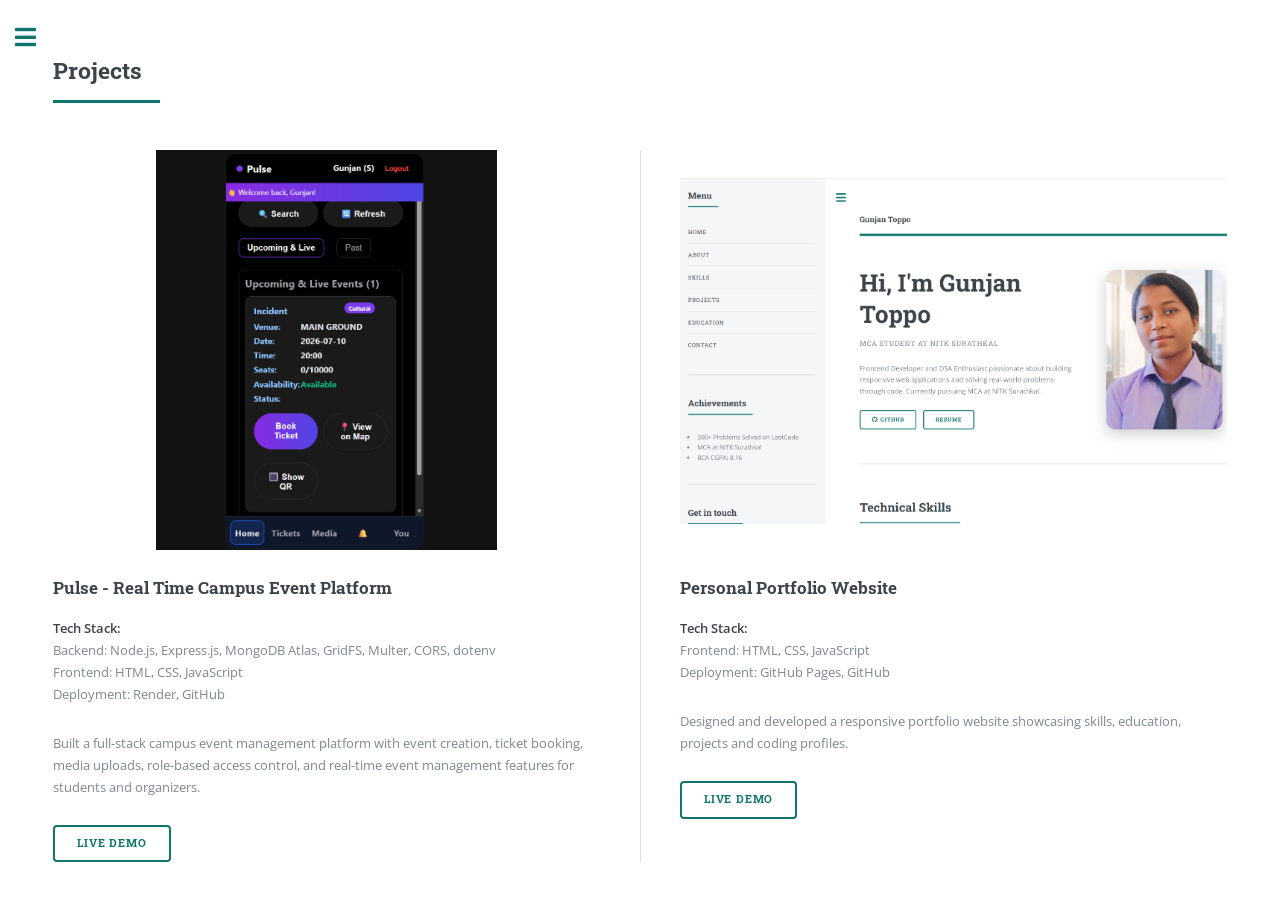
==== commit 12b1fb13: "Add files via upload" ====
--- a/projects.html
+++ b/projects.html
@@ -55,21 +55,24 @@
 										<!-- Project 2 -->
 										<article>
 											<a href="#" class="image">
-                								<img src="images/Porfolio.png" alt="Portfolio Website" />
+                								<img src="images/Portfolio.png" alt="Portfolio Website" />
             								</a>
 
             								<h3>Personal Portfolio Website</h3>
             								<p>
-    										<strong>Tech Stack:</strong>
-    											HTML, CSS, JavaScript
-											</p>
+            								    <strong>Tech Stack:</strong><br>
+
+            								    Frontend: HTML, CSS, JavaScript<br>
+
+            								    Deployment: GitHub Pages, GitHub
+            								</p>
             								<p>
                 							Designed and developed a responsive portfolio website
                 							showcasing skills, education, projects and coding profiles.
             								</p>
 
             								<ul class="actions">
-                							<li><a href="#" class="button">In Progress</a></li>
+                							<li><a href="https://toppogunjan.github.io/Portfolio-Website/" class="button" target="_blank">Live Demo</a></li>
             								</ul>
 										</article>
 											
